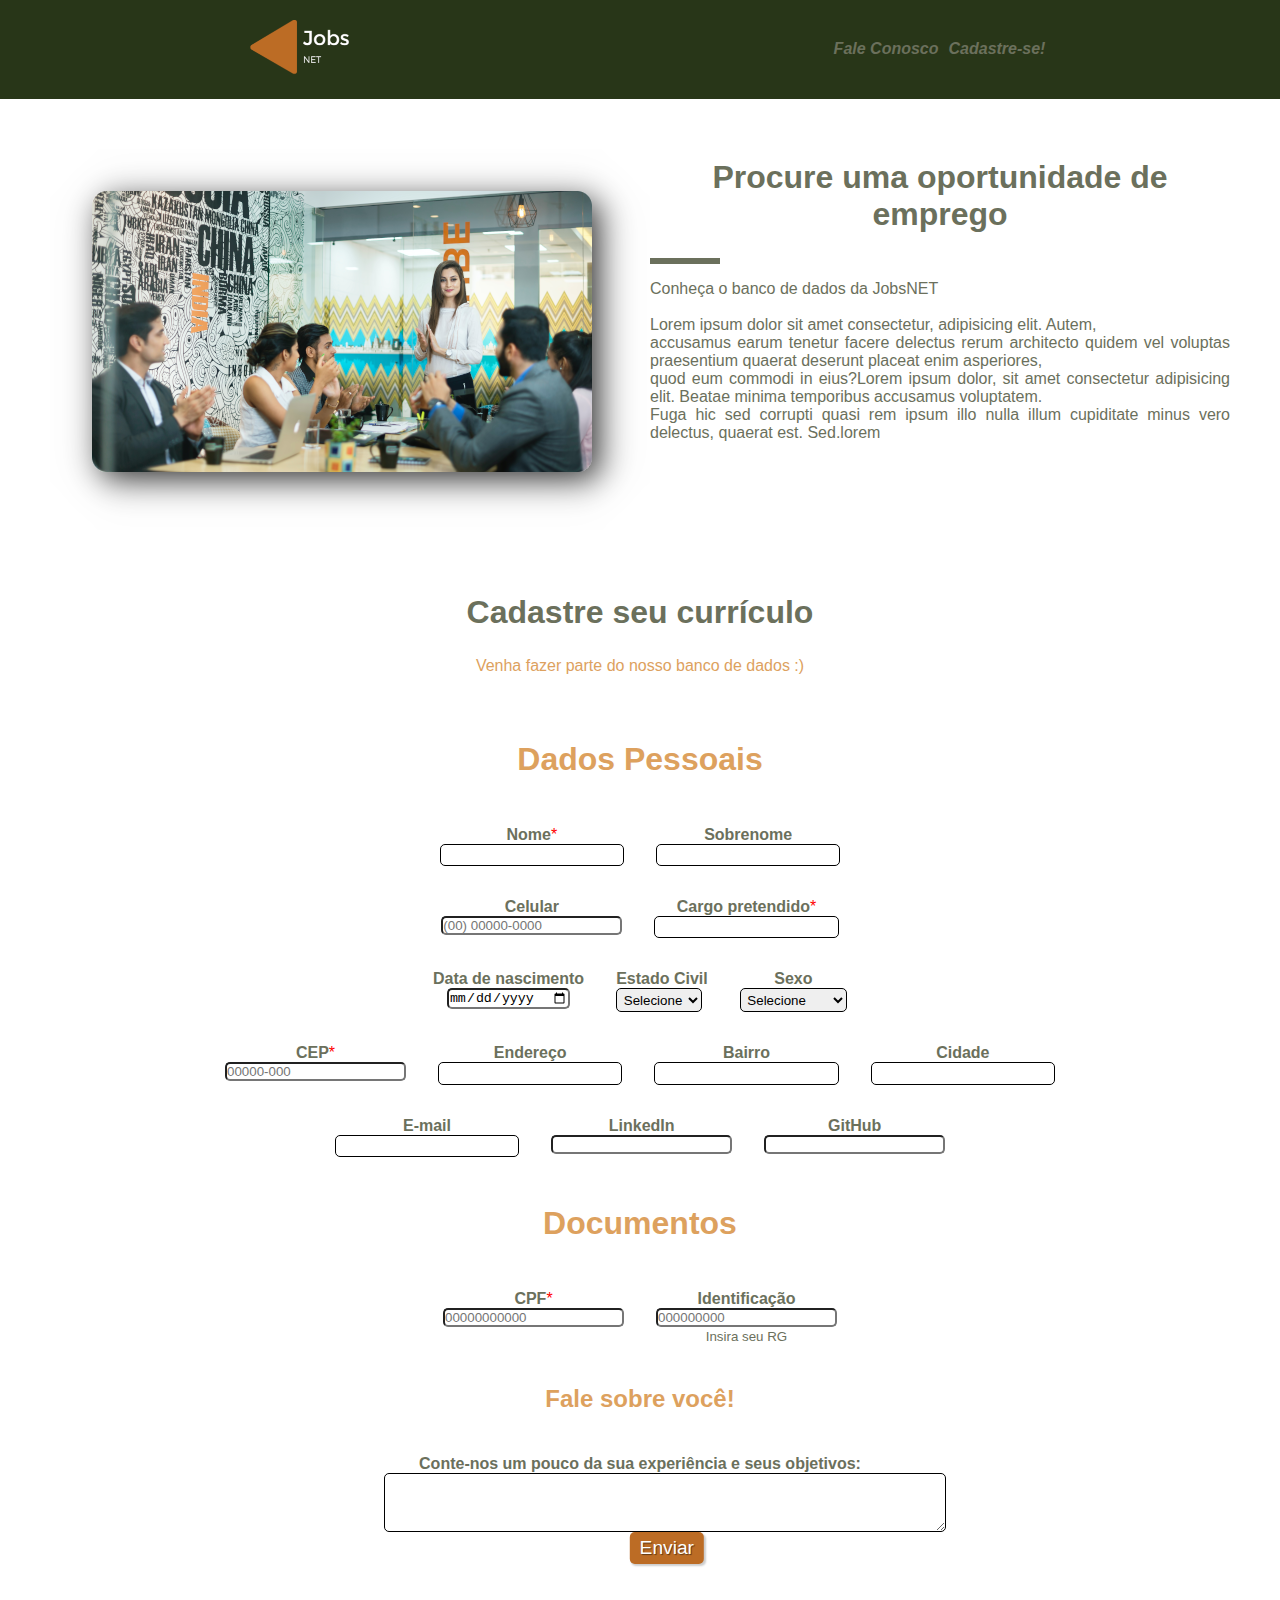
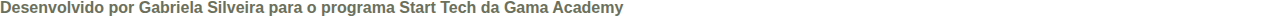
==== Projeto/index.html @ 1fad739f "update do projeto" ====
<!DOCTYPE html>
<html lang="pt-br">
<head>
    <meta charset="UTF-8">
    <meta http-equiv="X-UA-Compatible" content="IE=edge">
    <meta name="viewport" content="width=device-width, initial-scale=1.0">
    <link rel="stylesheet" type="text/css" href="style.css">
    

    <title>Cadastro JobsNET</title>
</head>
<body>

    <header>
        <div>
            <img src="logo.png" alt="Logo JobsNET">
        </div>
        
        <ul>
            <li>
                <a href="https://www.linkedin.com/in/gabysilv/"><strong><i>Fale Conosco</i></strong></a>
            </li>
            <li>
                <i><a href="#subtitulo"><strong>Cadastre-se!</strong></a></i>
            </li>
        </ul>

    </header>

    <capa>
        <div class="flex-capa">
            <div class="imagem">
                <img src="capa.png" alt="capa JobsNET">
            </div>

            <div class="descricao">
                <h1>Procure uma oportunidade de emprego</h1>
                <div class="title-decoration"></div>
                <p id="descricao">Conheça o banco de dados da JobsNET <br><br>
                    Lorem ipsum dolor sit amet consectetur, adipisicing elit. Autem,<br> 
                    accusamus earum tenetur facere delectus rerum architecto quidem vel voluptas praesentium quaerat deserunt placeat enim asperiores,<br>
                     quod eum commodi in eius?Lorem ipsum dolor, sit amet consectetur adipisicing elit. Beatae minima temporibus accusamus voluptatem. <br>
                     Fuga hic sed corrupti quasi rem ipsum illo nulla illum cupiditate minus vero delectus, quaerat est. Sed.lorem
                </p>
            </div>
        </div>
    </capa>

    
    <div>
        <h1 id="titulo"> Cadastre seu currículo </h1>
        <p id="subtitulo"> Venha fazer parte do nosso banco de dados :) </p>
        <br>
    </div>


    <form name="formulario" id="container" onchange="formulario()">

        <fieldset id="grupo">

            <h1 id="subtitulo">Dados Pessoais</h1>

            <div class="flex-nome">
                <div class = "campo">
                <label for="nome"> <strong>Nome</strong><span style="color:red">*</span></label>
                <input type = "text" required name = "nome" id = "nome">
                </div>

                <div class="campo">
                    <label for="sobrenome"> <strong>Sobrenome</strong> </label>
                    <input type = "text" name = "sobrenome" id = "sobrenome">
                </div>
            </div>

            
            <div class = flex-campo2>
                <div class="campo">

                    <label for="phone"> <strong>Celular</strong> </label><br>
                    <input type="tel" id="telefone" name="telefone" placeholder="(00) 00000-0000" ><br>

                </div>
                <div class="campo">
                    <label for="cargo"> <strong>Cargo pretendido</strong><span style="color:red">*</span> </label>
                    <input type = "text" required name = "cargo" id = "cargo">
                </div>

            </div>

            <div class="flex-campo3">
                <div class="campo">
                    <label for="nascimento"> <strong>Data de nascimento</strong> </label><br>
                    <input type = "date" name = "nascimento" id = "nascimento">
                </div>
                <div class="campo">
                    <label for="estadocivil"> <strong>Estado Civil</strong> </label>
                    <select id="estadocivil">
                        <option selected disabled value =""> Selecione </option>
                        <option> Solteiro/a </option>
                        <option> Casado/a </option>
                        <option> Viúvo/a </option>
                        <option> Outros </option>
                    </select>
                
                </div>
                <div class="campo">
                    <label for="sexo"> <strong>Sexo</strong> </label>
                    <select id="sexo">
                        <option selected disabled value =""> Selecione </option>
                        <option> Mulher cis </option>
                        <option> Homem cis </option>
                        <option> Mulher trans </option>
                        <option> Homem trans </option>
                        <option> Não-binário </option>
                        <option> Outros </option>
                    </select>
                </div>
                </div>

                <div class="flex-campocep">
                    <div class="campo">
                        <label for="CEP"> <strong>CEP</strong><span style="color:red">*</span> 
                        <br>
                            <input name="CEP" id="CEP" required pattern="\d{5}-\d{3}" placeholder="00000-000"/>
                            </label>
                    </div>
                    
                                <div class="campo">
                    <label for="endereco"> <strong>Endereço</strong> </label>
                    <input type = "text" name = "endereco" id = "endereco">
                                </div>
                    
                                <div class="campo">
                    <label for="bairro"> <strong>Bairro</strong> </label>
                    <input type = "text" name = "bairro" id = "bairro">
                                </div>
                                
                                <div class="campo">
                    <label for="cidade"> <strong>Cidade</strong> </label>
                    <input type = "text" name = "cidade" id = "cidade">
                                </div>
                </div>

            <div class="flex-campo4">
                <div class="campo">
                    <label for="email"> <strong>E-mail</strong> </label>
                    <input type = "email" name = "email" id = "email">

                
                </div>
                
                <div class="campo">
                    <label for="linkedin"> <strong>LinkedIn</strong> </label><br>
                    <input type = "url" name = "linkedin" id = "linkedin">
                </div>
                <div class="campo">
                    <label for="github"> <strong>GitHub</strong> </label><br>
                    <input type = "url" name = "github" id = "github">
                </div>
            </div>
        </fieldset>

        <fieldset id="grupo">
            <h1 id="subtitulo"> Documentos </h1>

            <div class="flex-campodocs">
                <div class="campo">
                    <label for="cpf"> <strong>CPF</strong><span style="color:red">*</span> </label><br>
                    <input name="cpf" id="cpf" required placeholder="00000000000"/>
                </div>
                <div class="campo">
                    <label for="rg"> <strong>Identificação</strong> </label><br>
                    <input name="rg" id="rg" placeholder="000000000"/><br>
                    <small> Insira seu RG </small><br>
                </div>
            </div>
        </fieldset>

            <h2 id="subtitulo"> Fale sobre você! </h2>
            
                <div class="campo">
                    <br>
                    <label> <strong>Conte-nos um pouco da sua experiência e seus objetivos:</strong> </label>
                    <br>
                    <textarea row="6" style="width: 40em"
                    id="experiencia" name="experiencia"></textarea>
                </div>
                <button type="submit" class="botao"> Enviar </button>
        
    </form>
    <footer>
        <p><strong>Desenvolvido por <a href="https://www.linkedin.com/in/gabysilv/" id="linkedin"> Gabriela Silveira </a> para o programa Start Tech da Gama Academy</strong></p>
    </footer>
</body>
<script src=script.js></script>
</html>
---- Projeto/style.css ----
*{
    margin: 0;
    padding: 0;
}

#titulo{
    font-family: sans-serif;
    color: #6B705C;
    margin-left: 0%;
    text-align: center;

}

#subtitulo{
    font-family: sans-serif;
    color: #dda15e;
    margin-left: 0%;
    text-align: center;
    padding: 1em;
}

#experiencia{
    margin-left: 30%;
    padding: 1em;
}

fieldset {
    border: 0;
}


body{
    background-color: #FFFFFF;
    font-family: sans-serif;
    font-size: 1em;
    color: #6B705C;
    text-align: center;
}

header img{
        width: 100px;
        padding: 20px 20px 20px 20px;
}

ul{
    list-style: none;
}

a{
    text-decoration: none;
    color:#6B705C;
}

h1{
    padding: 10px;

}

p{
    text-align: justify;
}

.title-decoration{
width: 70px;
height: 6px;
background-color: #6B705C;
margin: 15px 0 1em 0;
}


header{
    display:flex;
    justify-content: space-around;
    align-items: center;
    box-shadow: 8px 8px 15px 8px #bc6c25;
    background: #283618;


}
header ul{
    display: flex;
}
header ul li a:hover {
    color: #bc6c25 ;
    text-decoration: #dda15e;
}
header ul li{
    padding: 5px;
    transition: 300ms;
}

input, select, textarea, button{
    border-radius: 5px;
}


.campo{
    margin-bottom: 1em;
}

.flex-capa {
    display:flex;
    justify-content: center;
    padding: 50px 50px 50px 50px;
    background: #FFFFFF;
}



.flex-nome {
 display: flex;
 justify-content: center;

}

.flex-nome div{
    margin: 1em;
}

.flex-campo2 {
    display: flex;
    justify-content: center;
   }
   .flex-campo2 div{
    margin: 1em;
}

   .flex-campo3 {
    display: flex;
    justify-content: center;
   }

   .flex-campo3 div{
    margin: 1em;
}

   .flex-campocep {
    display: flex;
    justify-content: center;
   }
   .flex-campocep div{
    margin: 1em;
}

   .flex-campo4 {
    display: flex;
    justify-content: center;
   }
   .flex-campo4 div{
    margin: 1em;
}
   .flex-campodocs {
    display: flex;
    justify-content: center;
   }
   .flex-campodocs div{
    margin: 1em;
}


.campo.label{
    margin-bottom: 0.2em;
    color:#6B705C;
    display: block;

}

fieldset.grupo .campo{
    float: left;
    margin-right: 1em;
}

.campo input[type="text"], .campo input[type="email"], .campo select, .campo textarea {
    padding: 0.2em;
    border: 1px solid;
    box-shadow: 2px 2 px 2 px rgba(0,0,0,0.2);
    display: block;
}

.campo input:focus, .campo textarea:focus {
    background:#bfc7a6;
}


.botao {
    font-size: 1.2em;
    background:#bc6c25;
    border: 0;
    margin-bottom: 1em;
    margin-top: 20 px;
    color: #FFFFFF;
    padding: 5px 10px;
    box-shadow: 2px 2px 2px rgba(0,0,0,0.2);
    text-shadow: 1px 1px 1px rgba(0,0,0,0.5);
    position: left;
    left: 30%;
    margin-left: 10%;
    transform: translate(-50%, -50%);
    cursor: pointer;
}

.botao:hover{
    background: #dda15e;
    box-shadow: inset 2px 2px 2px rgba(0,0,0,0.2);
    text-shadow: none;
}
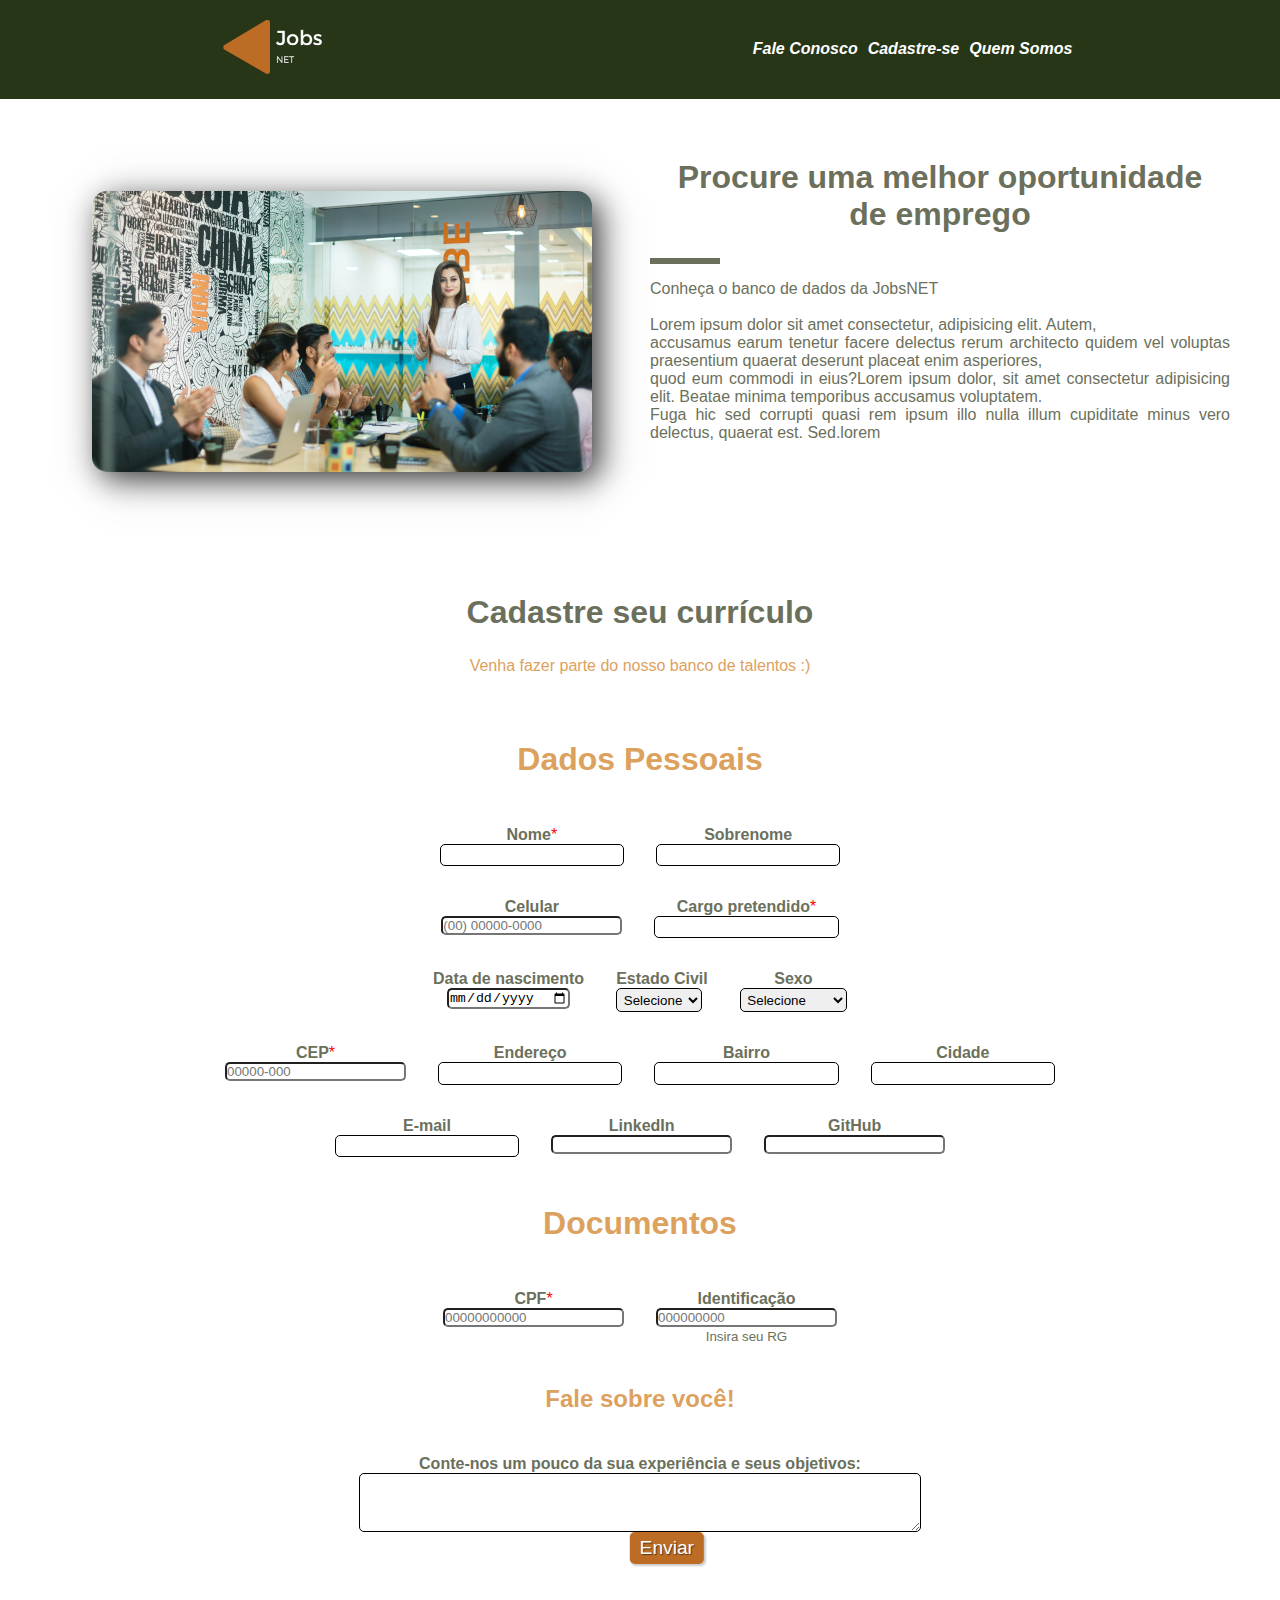
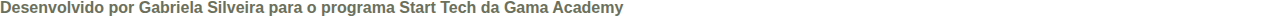
==== commit 602d952a: "Mudanças de HTML" ====
--- a/Projeto/index.html
+++ b/Projeto/index.html
@@ -21,7 +21,10 @@
                 <a href="https://www.linkedin.com/in/gabysilv/"><strong><i>Fale Conosco</i></strong></a>
             </li>
             <li>
-                <i><a href="#subtitulo"><strong>Cadastre-se!</strong></a></i>
+                <i><a href="#subtitulo"><strong>Cadastre-se</strong></a></i>
+            </li>
+            <li>
+                <i><a href="#subtitulo"><strong>Quem Somos</strong></a></i>
             </li>
         </ul>
 
@@ -34,7 +37,7 @@
             </div>
 
             <div class="descricao">
-                <h1>Procure uma oportunidade de emprego</h1>
+                <h1>Procure uma melhor oportunidade de emprego</h1>
                 <div class="title-decoration"></div>
                 <p id="descricao">Conheça o banco de dados da JobsNET <br><br>
                     Lorem ipsum dolor sit amet consectetur, adipisicing elit. Autem,<br> 
@@ -49,7 +52,7 @@
     
     <div>
         <h1 id="titulo"> Cadastre seu currículo </h1>
-        <p id="subtitulo"> Venha fazer parte do nosso banco de dados :) </p>
+        <p id="subtitulo"> Venha fazer parte do nosso banco de talentos :) </p>
         <br>
     </div>
 
--- a/Projeto/style.css
+++ b/Projeto/style.css
@@ -20,7 +20,8 @@
 }
 
 #experiencia{
-    margin-left: 30%;
+    margin-left: auto;
+    margin-right: auto;
     padding: 1em;
 }
 
@@ -67,19 +68,23 @@
 margin: 15px 0 1em 0;
 }
 
-
 header{
     display:flex;
     justify-content: space-around;
     align-items: center;
     box-shadow: 8px 8px 15px 8px #bc6c25;
     background: #283618;
-
-
-}
+}
+
 header ul{
     display: flex;
 }
+
+header ul li a {
+    text-decoration: none;
+    color: #ffffff;
+}
+
 header ul li a:hover {
     color: #bc6c25 ;
     text-decoration: #dda15e;
@@ -93,7 +98,6 @@
     border-radius: 5px;
 }
 
-
 .campo{
     margin-bottom: 1em;
 }
@@ -104,8 +108,6 @@
     padding: 50px 50px 50px 50px;
     background: #FFFFFF;
 }
-
-
 
 .flex-nome {
  display: flex;
@@ -156,7 +158,6 @@
    .flex-campodocs div{
     margin: 1em;
 }
-
 
 .campo.label{
     margin-bottom: 0.2em;
@@ -180,7 +181,6 @@
 .campo input:focus, .campo textarea:focus {
     background:#bfc7a6;
 }
-
 
 .botao {
     font-size: 1.2em;
